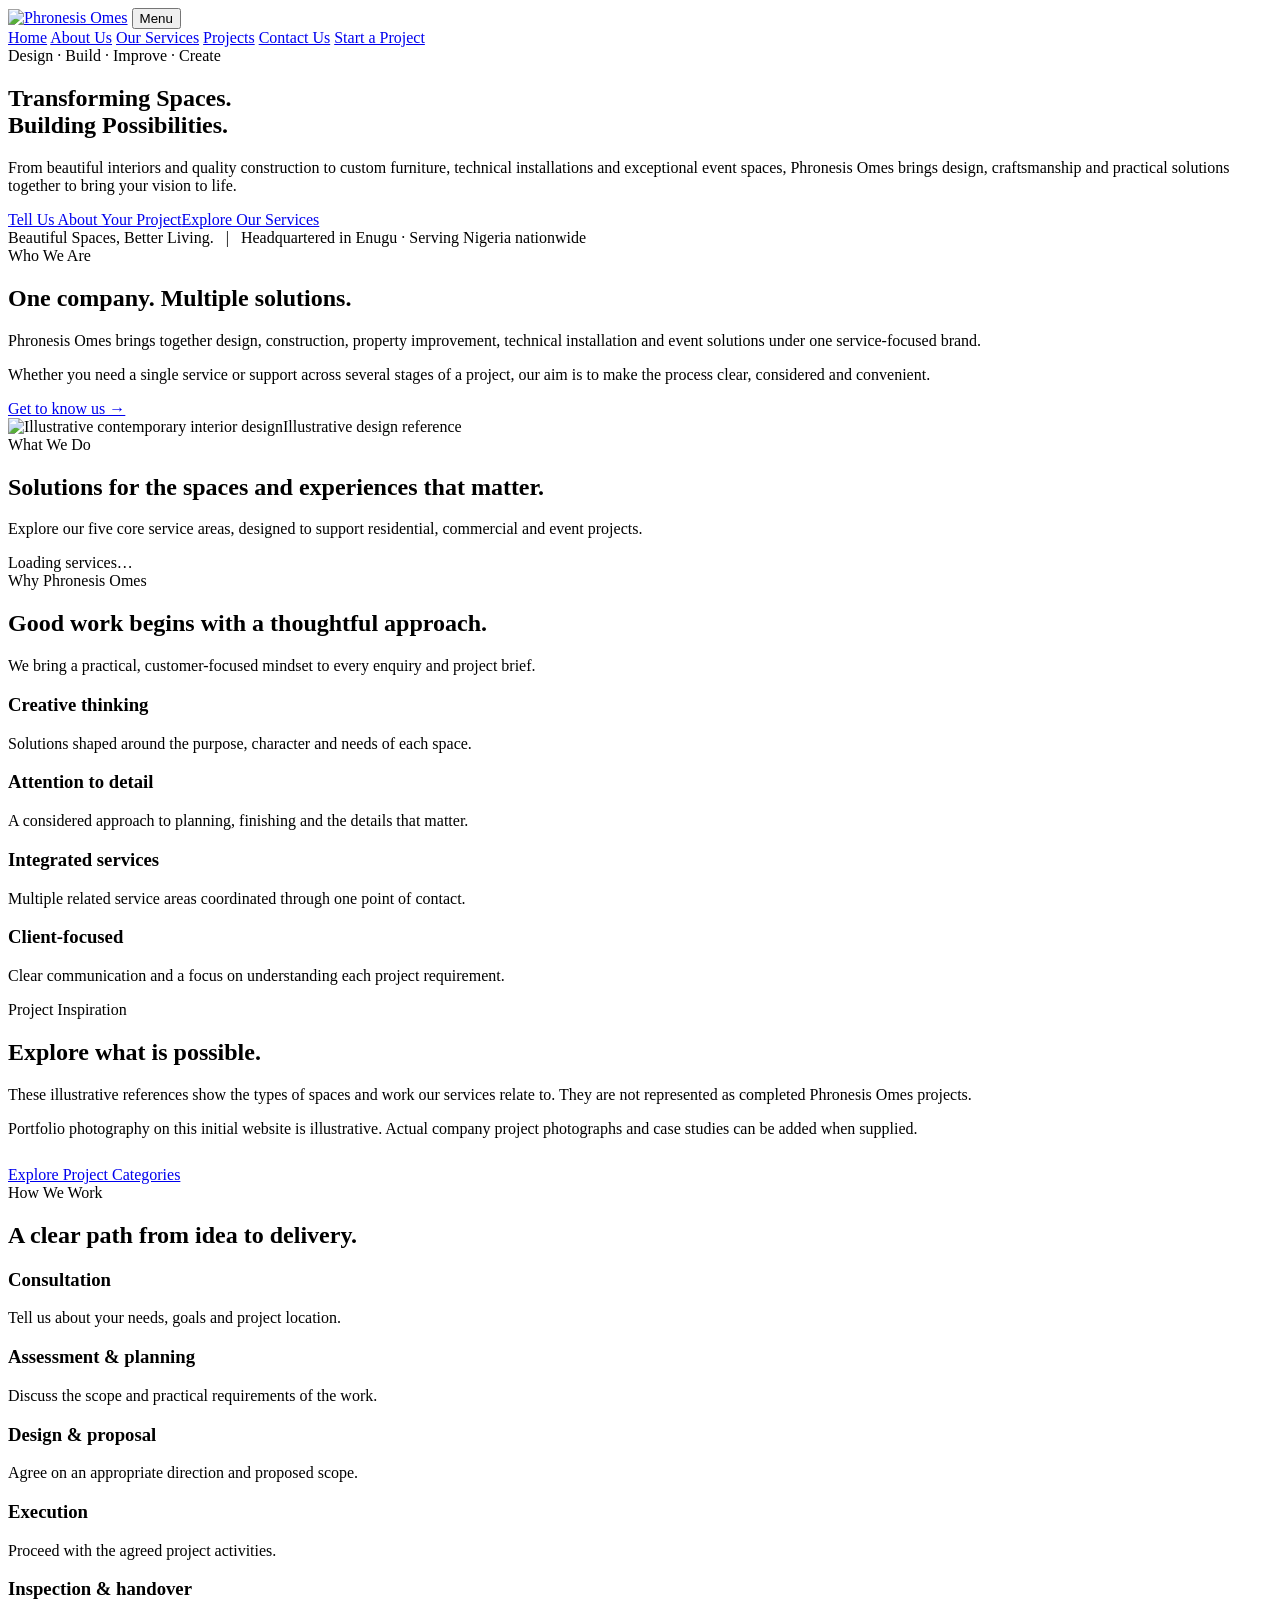
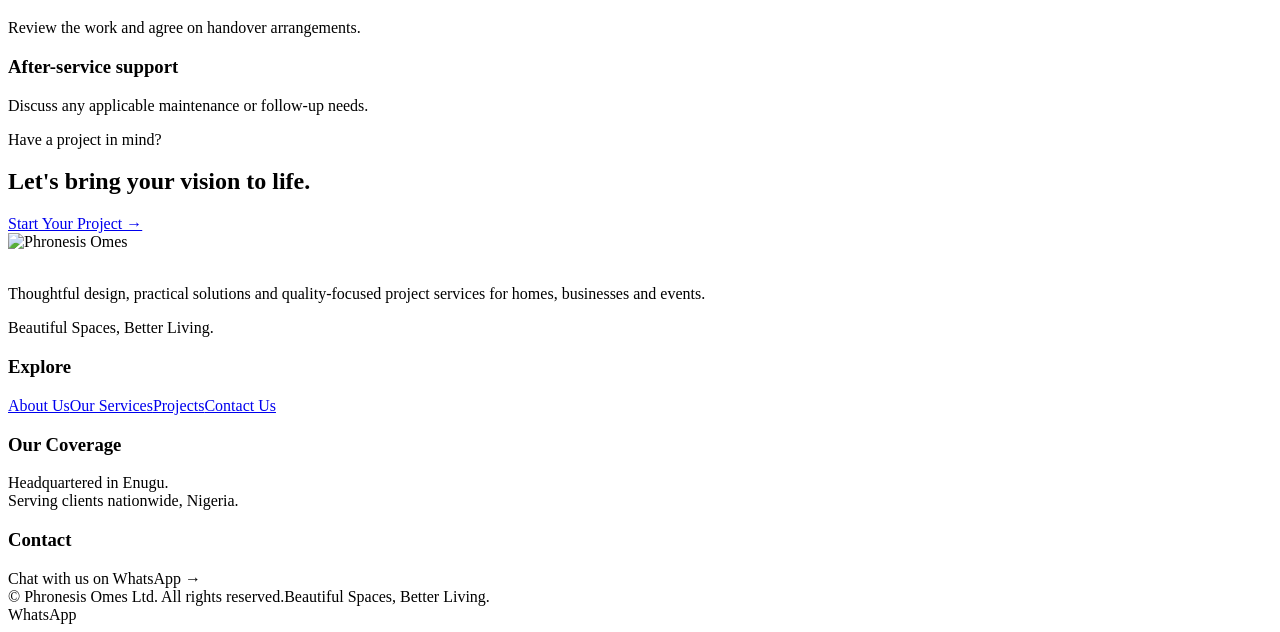
==== index.html @ 3002d4a6 "Publish Phronesis Omes website Upload the completed static HTML, CSS, JavaScript, JSON and SVG websi" ====
<!doctype html>
<html lang="en">
<head>
  <meta charset="utf-8">
  <meta name="viewport" content="width=device-width, initial-scale=1">
  <title>Home | Phronesis Omes</title>
  <meta name="description" content="Phronesis Omes provides design, construction, renovation, furniture, technical installation and event stage solutions across Nigeria. Headquartered in Enugu.">
  <meta name="theme-color" content="#151515">
  <link rel="canonical" href="https://samuel-omeje.github.io/phronesis-omes-website/">
  <link rel="icon" href="assets/icons/logo.svg" type="image/svg+xml">
  <link rel="stylesheet" href="css/style.css">
</head>
<body>

<header class="site-header">
  <div class="container nav-wrap">
    <a class="brand" href="index.html" aria-label="Phronesis Omes home"><img src="assets/icons/logo.svg" alt="Phronesis Omes"></a>
    <button class="menu-toggle" aria-expanded="false" aria-label="Toggle navigation">Menu</button>
    <nav class="nav-links" aria-label="Main navigation">
      <a href="index.html" data-nav="home">Home</a>
      <a href="about.html" data-nav="about">About Us</a>
      <a href="services.html" data-nav="services">Our Services</a>
      <a href="projects.html" data-nav="projects">Projects</a>
      <a href="contact.html" data-nav="contact">Contact Us</a>
      <a class="nav-cta" href="contact.html">Start a Project</a>
    </nav>
  </div>
</header>


<main>
<section class="hero"><div class="container hero-content">
  <span class="eyebrow">Design · Build · Improve · Create</span>
  <h1>Transforming Spaces.<br><span>Building Possibilities.</span></h1>
  <p>From beautiful interiors and quality construction to custom furniture, technical installations and exceptional event spaces, Phronesis Omes brings design, craftsmanship and practical solutions together to bring your vision to life.</p>
  <div class="hero-actions"><a class="btn" href="contact.html">Tell Us About Your Project</a><a class="btn btn--outline" href="services.html">Explore Our Services</a></div>
  <div class="hero-note">Beautiful Spaces, Better Living. &nbsp; | &nbsp; Headquartered in Enugu · Serving Nigeria nationwide</div>
</div></section>
<section class="section"><div class="container split">
  <div><span class="eyebrow">Who We Are</span><h2>One company. Multiple solutions.</h2>
    <p>Phronesis Omes brings together design, construction, property improvement, technical installation and event solutions under one service-focused brand.</p>
    <p>Whether you need a single service or support across several stages of a project, our aim is to make the process clear, considered and convenient.</p>
    <a class="text-link" href="about.html">Get to know us →</a>
  </div>
  <div class="image-frame"><img src="assets/images/interior-concept.svg" alt="Illustrative contemporary interior design"><span class="image-caption">Illustrative design reference</span></div>
</div></section>
<section class="section section--ivory"><div class="container">
  <div class="section-heading"><span class="eyebrow">What We Do</span><h2>Solutions for the spaces and experiences that matter.</h2><p>Explore our five core service areas, designed to support residential, commercial and event projects.</p></div>
  <div class="cards" data-services-grid><div class="empty-state">Loading services…</div></div>
</div></section>
<section class="section section--dark"><div class="container">
  <div class="section-heading"><span class="eyebrow">Why Phronesis Omes</span><h2>Good work begins with a thoughtful approach.</h2><p>We bring a practical, customer-focused mindset to every enquiry and project brief.</p></div>
  <div class="feature-grid">
    <div class="feature"><h3>Creative thinking</h3><p>Solutions shaped around the purpose, character and needs of each space.</p></div>
    <div class="feature"><h3>Attention to detail</h3><p>A considered approach to planning, finishing and the details that matter.</p></div>
    <div class="feature"><h3>Integrated services</h3><p>Multiple related service areas coordinated through one point of contact.</p></div>
    <div class="feature"><h3>Client-focused</h3><p>Clear communication and a focus on understanding each project requirement.</p></div>
  </div>
</div></section>
<section class="section"><div class="container">
  <div class="section-heading"><span class="eyebrow">Project Inspiration</span><h2>Explore what is possible.</h2><p>These illustrative references show the types of spaces and work our services relate to. They are not represented as completed Phronesis Omes projects.</p></div>
  <div class="notice">Portfolio photography on this initial website is illustrative. Actual company project photographs and case studies can be added when supplied.</div>
  <div style="margin-top:28px"><a class="btn btn--dark" href="projects.html">Explore Project Categories</a></div>
</div></section>
<section class="section section--dark"><div class="container">
  <div class="section-heading"><span class="eyebrow">How We Work</span><h2>A clear path from idea to delivery.</h2></div>
  <div class="steps">
    <div class="step"><h3>Consultation</h3><p>Tell us about your needs, goals and project location.</p></div>
    <div class="step"><h3>Assessment & planning</h3><p>Discuss the scope and practical requirements of the work.</p></div>
    <div class="step"><h3>Design & proposal</h3><p>Agree on an appropriate direction and proposed scope.</p></div>
    <div class="step"><h3>Execution</h3><p>Proceed with the agreed project activities.</p></div>
    <div class="step"><h3>Inspection & handover</h3><p>Review the work and agree on handover arrangements.</p></div>
    <div class="step"><h3>After-service support</h3><p>Discuss any applicable maintenance or follow-up needs.</p></div>
  </div>
</div></section>
<section class="cta-band"><div class="container inner"><div><span class="eyebrow">Have a project in mind?</span><h2>Let's bring your vision to life.</h2></div><a class="btn btn--dark" href="contact.html">Start Your Project →</a></div></section>
</main>

<footer class="site-footer">
  <div class="container">
    <div class="footer-grid">
      <div><img src="assets/icons/logo.svg" alt="Phronesis Omes" style="width:220px;margin-bottom:18px">
        <p>Thoughtful design, practical solutions and quality-focused project services for homes, businesses and events.</p>
        <p data-tagline>Beautiful Spaces, Better Living.</p>
      </div>
      <div><h3>Explore</h3><div class="footer-links">
        <a href="about.html">About Us</a><a href="services.html">Our Services</a><a href="projects.html">Projects</a><a href="contact.html">Contact Us</a>
      </div></div>
      <div><h3>Our Coverage</h3><p>Headquartered in Enugu.<br><span data-coverage>Serving clients nationwide, Nigeria.</span></p><p data-head-office></p></div>
      <div><h3>Contact</h3><p data-phone-list></p><p><a data-email></a></p><a data-whatsapp target="_blank" rel="noopener">Chat with us on WhatsApp →</a></div>
    </div>
    <div class="footer-bottom"><span>© <span data-year></span> Phronesis Omes Ltd. All rights reserved.</span><span>Beautiful Spaces, Better Living.</span></div>
  </div>
</footer>
<a class="floating-whatsapp" data-whatsapp target="_blank" rel="noopener" aria-label="Chat with Phronesis Omes on WhatsApp">WhatsApp</a>

<script src="js/main.js"></script>
<script src="js/services.js"></script>
</body>
</html>
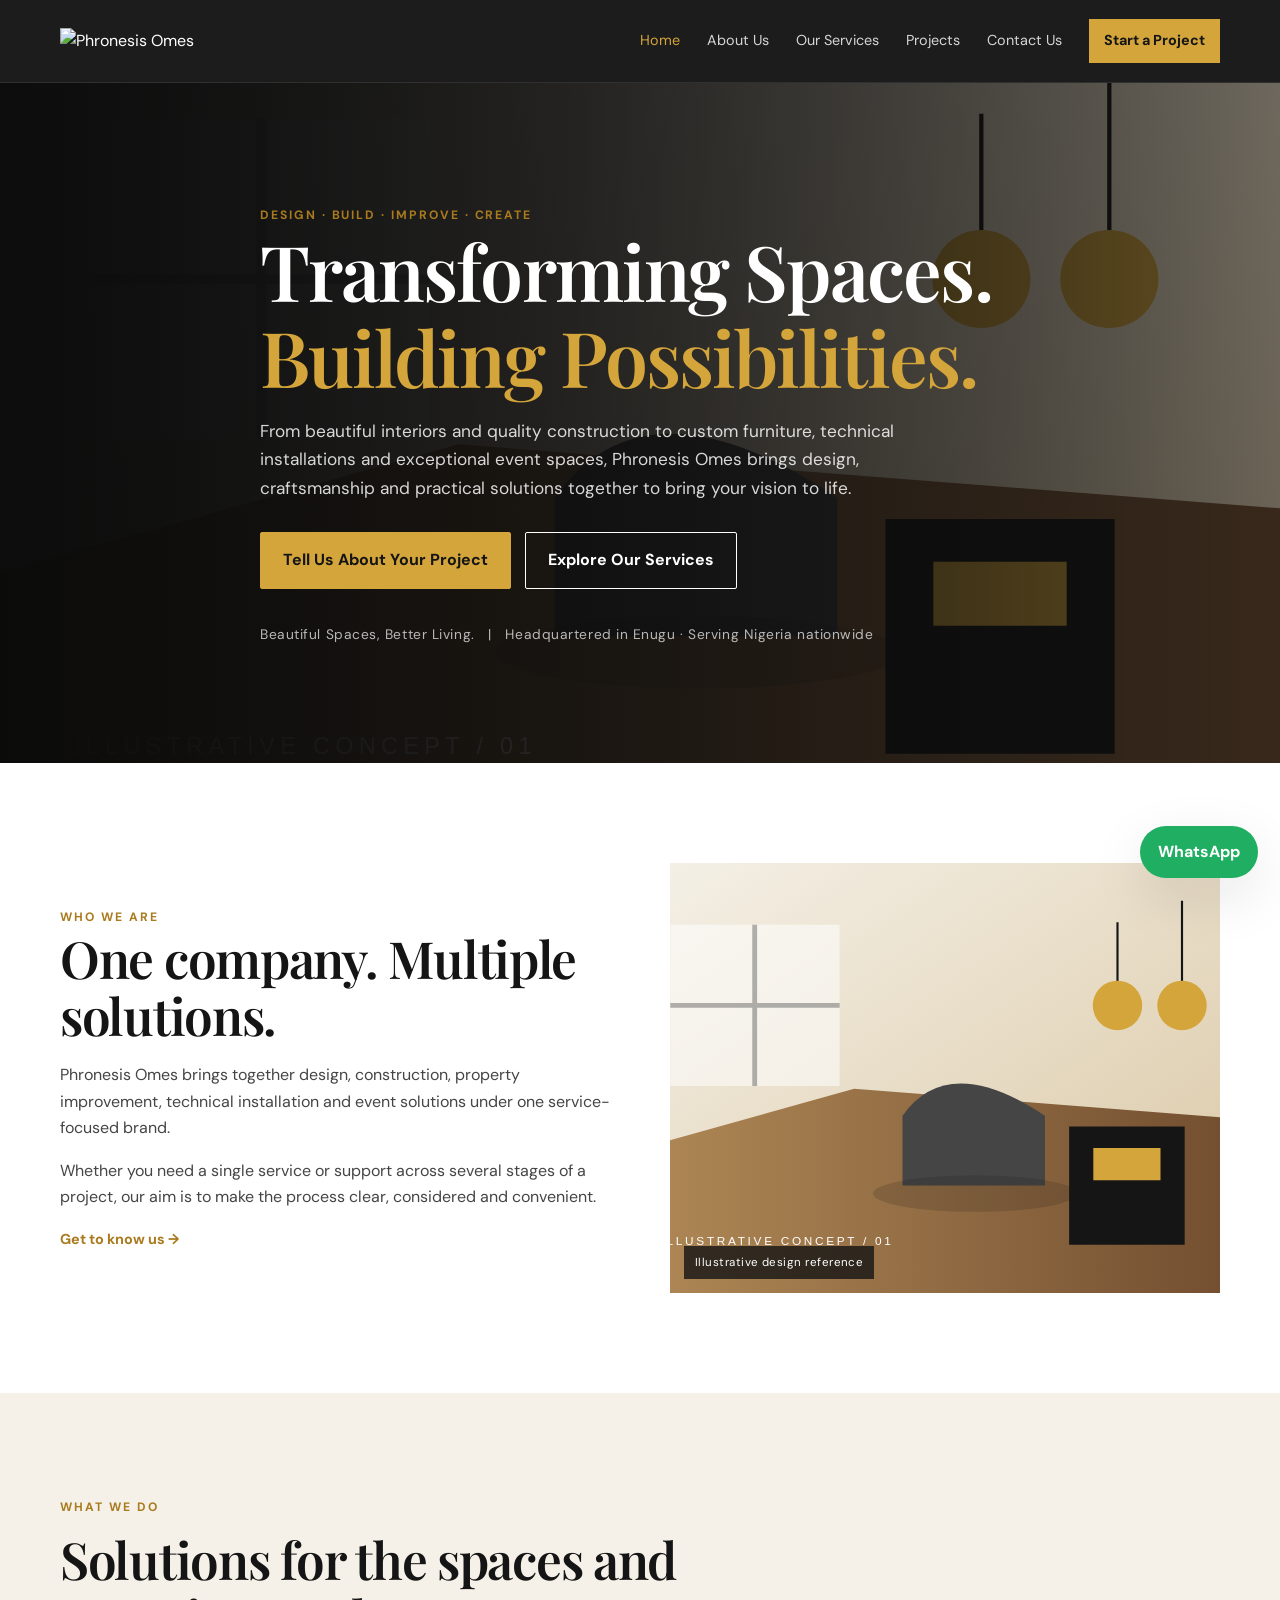
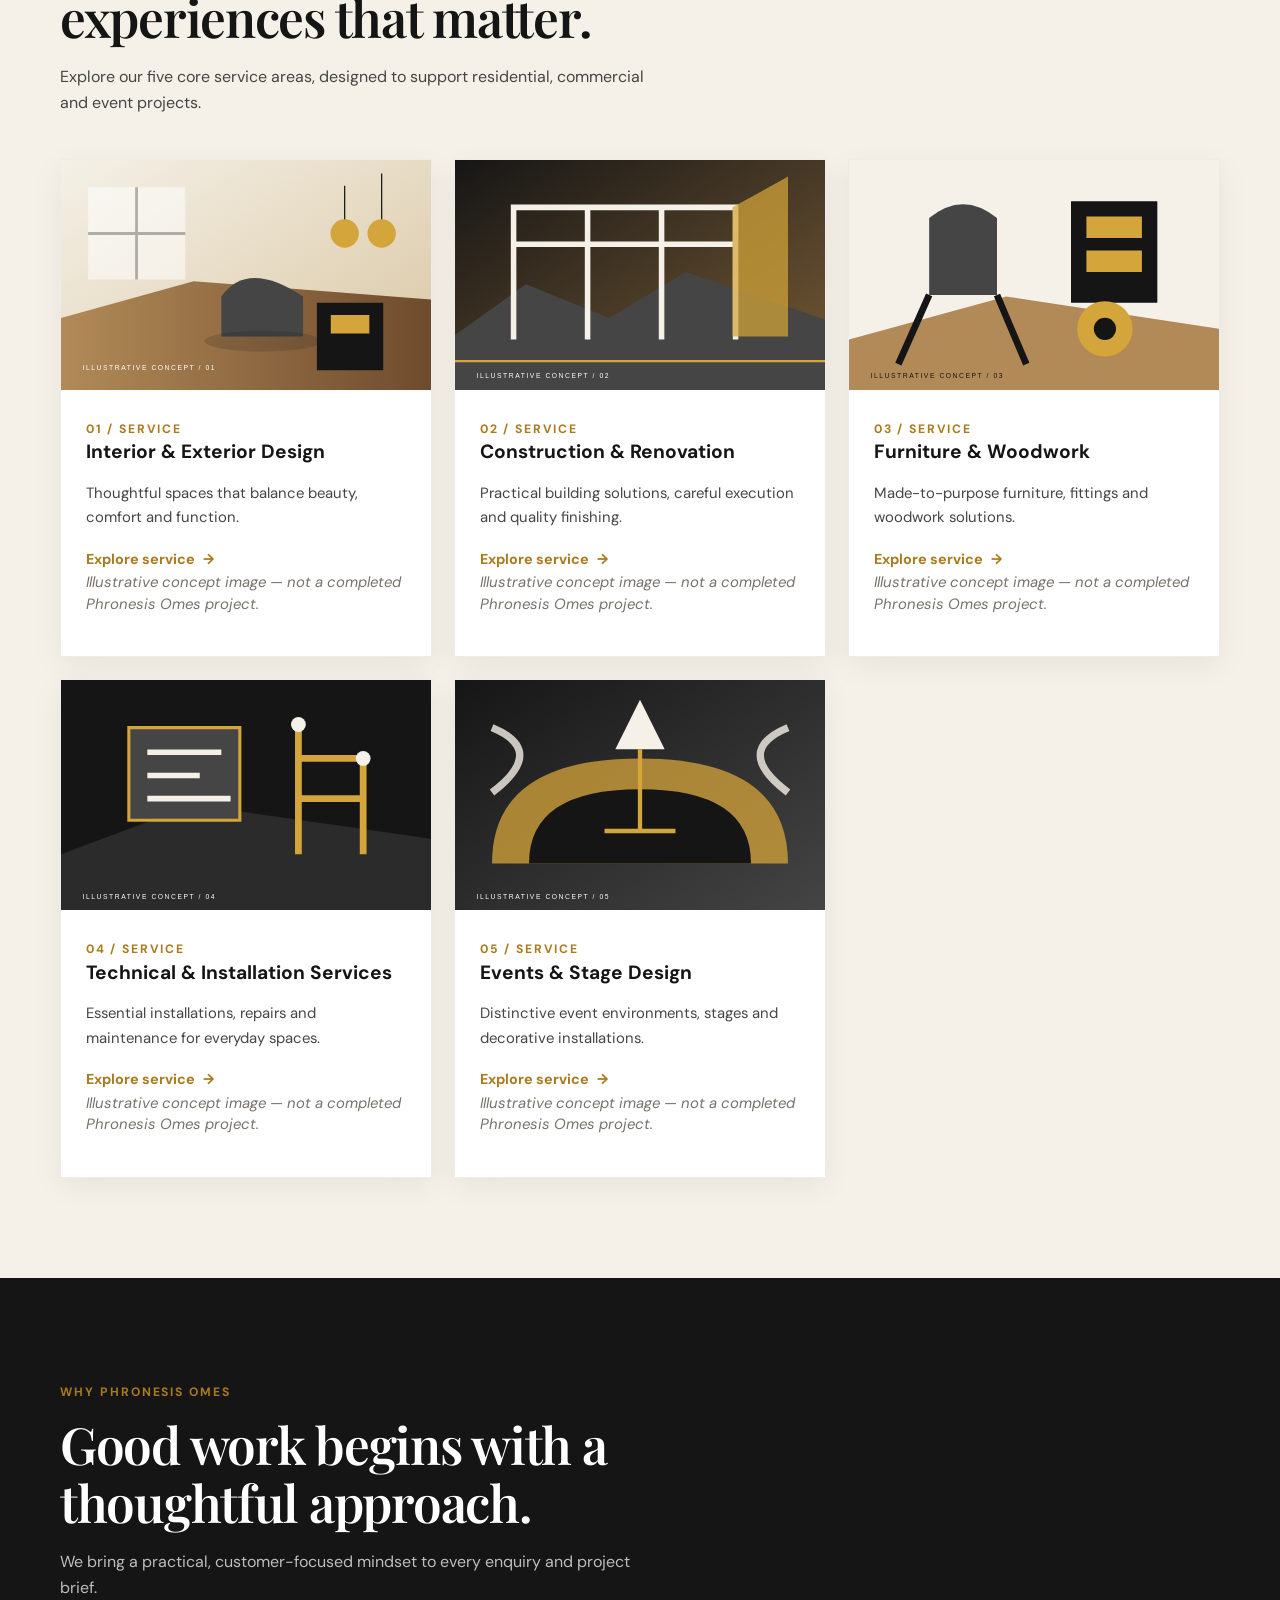
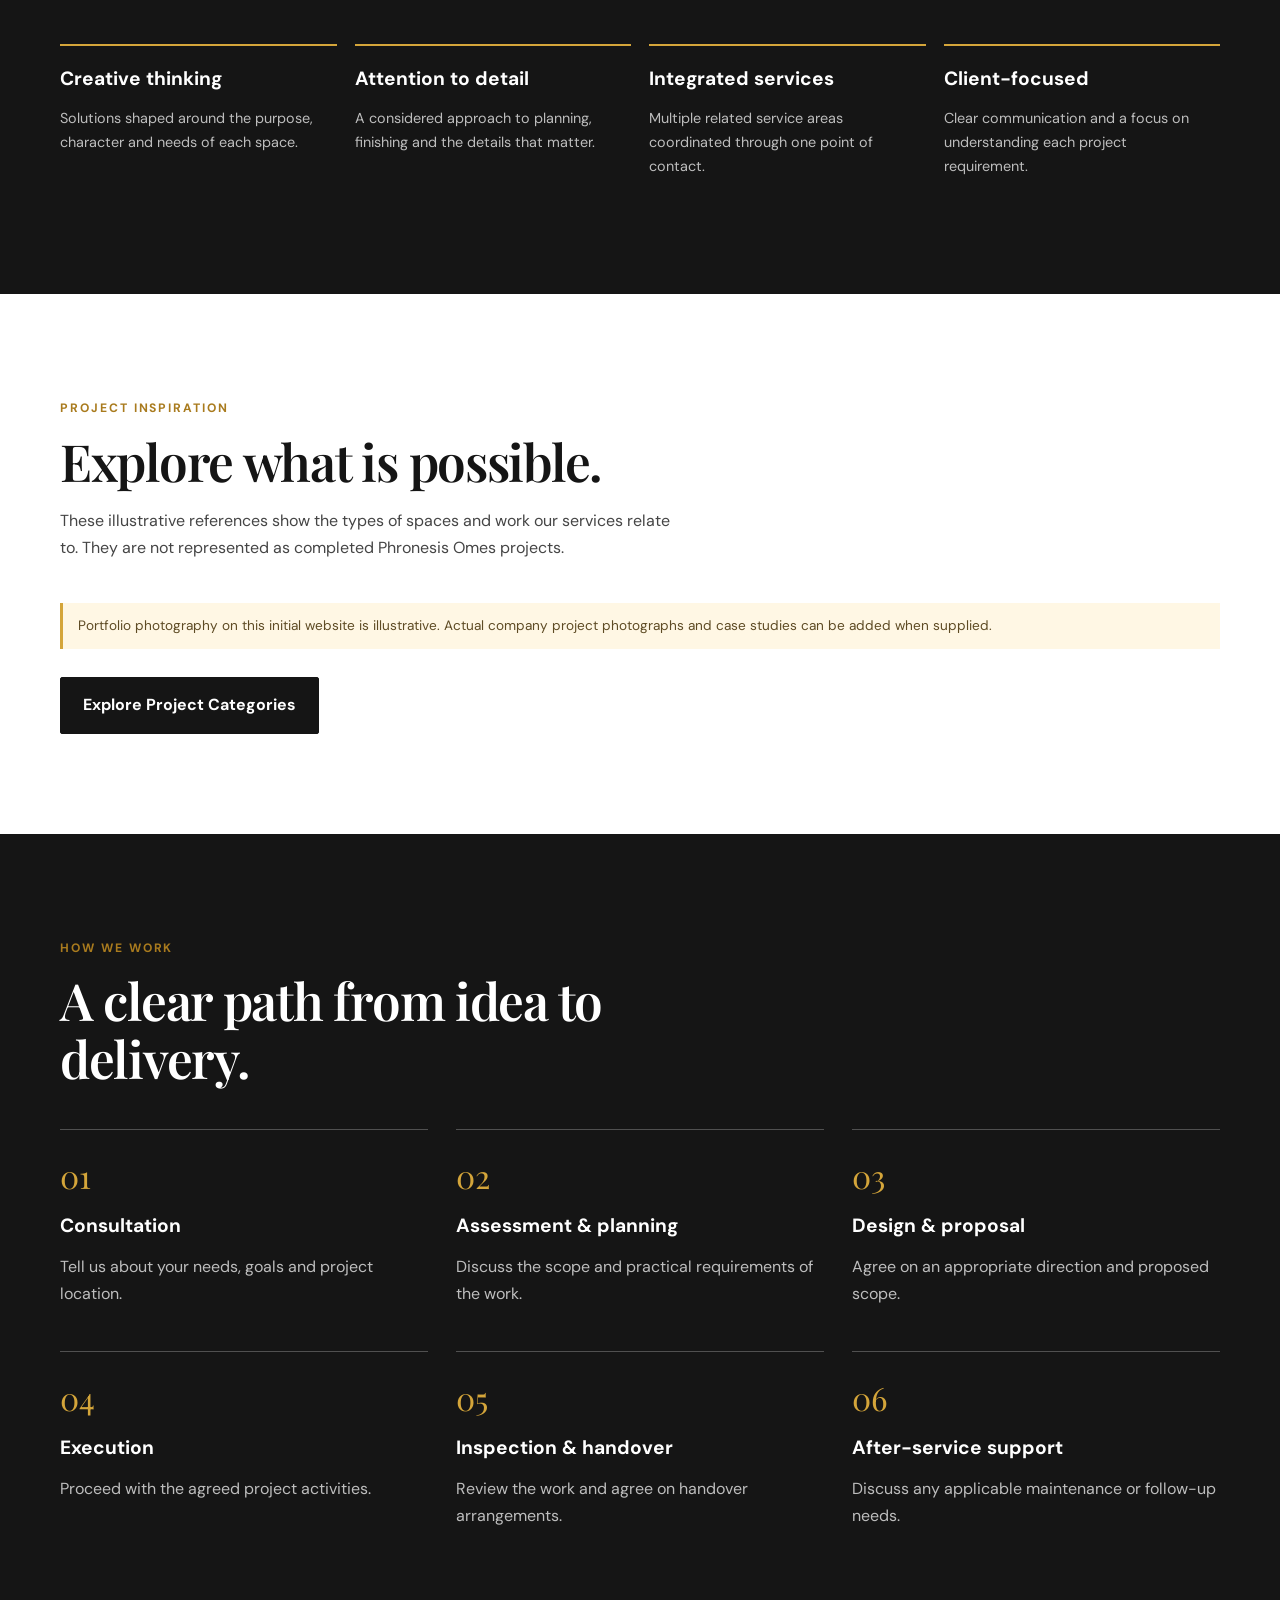
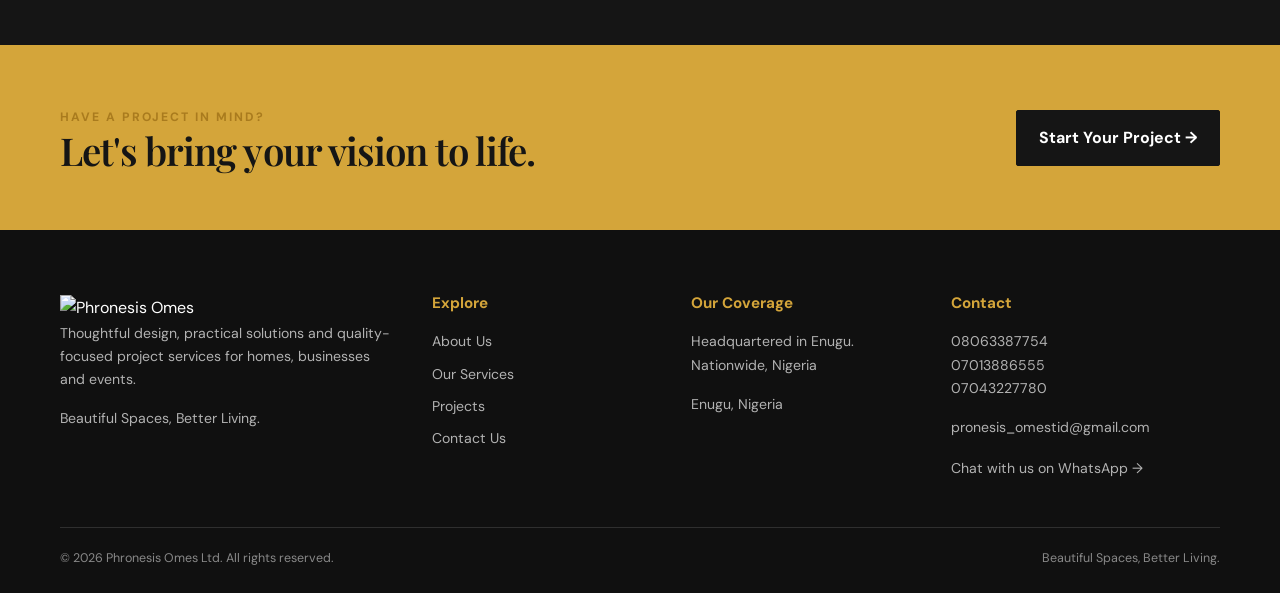
==== commit 9dfafdc2: "Apply supplied company logo to website pages Replace the placeholder logo references with the suppli" ====
--- a/index.html
+++ b/index.html
@@ -7,14 +7,14 @@
   <meta name="description" content="Phronesis Omes provides design, construction, renovation, furniture, technical installation and event stage solutions across Nigeria. Headquartered in Enugu.">
   <meta name="theme-color" content="#151515">
   <link rel="canonical" href="https://samuel-omeje.github.io/phronesis-omes-website/">
-  <link rel="icon" href="assets/icons/logo.svg" type="image/svg+xml">
+  <link rel="icon" href="assets/icons/phronesis-omes-logo.png" type="image/png">
   <link rel="stylesheet" href="css/style.css">
 </head>
 <body>
 
 <header class="site-header">
   <div class="container nav-wrap">
-    <a class="brand" href="index.html" aria-label="Phronesis Omes home"><img src="assets/icons/logo.svg" alt="Phronesis Omes"></a>
+    <a class="brand" href="index.html" aria-label="Phronesis Omes home"><img src="assets/icons/phronesis-omes-logo.png" alt="Phronesis Omes"></a>
     <button class="menu-toggle" aria-expanded="false" aria-label="Toggle navigation">Menu</button>
     <nav class="nav-links" aria-label="Main navigation">
       <a href="index.html" data-nav="home">Home</a>
@@ -79,7 +79,7 @@
 <footer class="site-footer">
   <div class="container">
     <div class="footer-grid">
-      <div><img src="assets/icons/logo.svg" alt="Phronesis Omes" style="width:220px;margin-bottom:18px">
+      <div><img src="assets/icons/phronesis-omes-logo.png" alt="Phronesis Omes" class="footer-logo">
         <p>Thoughtful design, practical solutions and quality-focused project services for homes, businesses and events.</p>
         <p data-tagline>Beautiful Spaces, Better Living.</p>
       </div>
--- a/css/style.css
+++ b/css/style.css
@@ -0,0 +1,165 @@
+@import url('https://fonts.googleapis.com/css2?family=DM+Sans:wght@400;500;600;700&family=Playfair+Display:wght@500;600;700&display=swap');
+
+:root {
+  --ink: #151515;
+  --graphite: #454545;
+  --gold: #D4A53A;
+  --gold-dark: #a97b1e;
+  --ivory: #F5F1E8;
+  --white: #fff;
+  --muted: #77736b;
+  --line: rgba(21,21,21,.12);
+  --serif: "Playfair Display", Georgia, serif;
+  --sans: "DM Sans", Arial, sans-serif;
+  --container: 1160px;
+  --shadow: 0 18px 55px rgba(21,21,21,.10);
+}
+* { box-sizing: border-box; }
+html { scroll-behavior: smooth; }
+body { margin:0; color:var(--ink); background:var(--white); font-family:var(--sans); line-height:1.65; }
+img { max-width:100%; display:block; }
+a { color:inherit; text-decoration:none; }
+button, input, select, textarea { font:inherit; }
+.container { width:min(var(--container), calc(100% - 40px)); margin-inline:auto; }
+.eyebrow { color:var(--gold-dark); font-size:.76rem; font-weight:700; letter-spacing:.16em; text-transform:uppercase; }
+h1,h2,h3 { line-height:1.12; margin:0 0 18px; }
+h1,h2 { font-family:var(--serif); font-weight:600; letter-spacing:-.025em; }
+h1 { font-size:clamp(2.7rem,6vw,5.6rem); }
+h2 { font-size:clamp(2rem,4vw,3.5rem); }
+h3 { font-size:1.2rem; }
+p { margin:0 0 16px; color:var(--graphite); }
+.section { padding:100px 0; }
+.section--ivory { background:var(--ivory); }
+.section--dark { background:var(--ink); color:var(--white); }
+.section--dark p { color:rgba(255,255,255,.72); }
+.section-heading { max-width:700px; margin-bottom:42px; }
+.section-heading.center { text-align:center; margin-inline:auto; }
+.section-heading h2 { margin-top:12px; }
+.btn { display:inline-flex; align-items:center; justify-content:center; gap:10px; padding:14px 22px; border:1px solid var(--gold); background:var(--gold); color:var(--ink); font-weight:700; border-radius:2px; transition:.2s ease; cursor:pointer; }
+.btn:hover { background:#e4bb62; transform:translateY(-2px); }
+.btn--outline { background:transparent; color:inherit; border-color:currentColor; }
+.btn--outline:hover { background:var(--white); color:var(--ink); }
+.btn--dark { background:var(--ink); color:var(--white); border-color:var(--ink); }
+.site-header { position:sticky; top:0; z-index:50; background:rgba(21,21,21,.97); color:var(--white); border-bottom:1px solid rgba(255,255,255,.09); }
+.nav-wrap { min-height:82px; display:flex; align-items:center; justify-content:space-between; gap:24px; }
+.brand img { width:230px; height:auto; }
+.nav-links { display:flex; align-items:center; gap:27px; font-size:.9rem; }
+.nav-links a { color:rgba(255,255,255,.82); }
+.nav-links a:hover,.nav-links a[aria-current="page"] { color:var(--gold); }
+.nav-cta { padding:10px 15px; background:var(--gold); color:var(--ink)!important; font-weight:700; }
+.menu-toggle { display:none; border:1px solid rgba(255,255,255,.35); background:transparent; color:white; padding:8px 12px; }
+.hero { min-height:680px; display:flex; align-items:center; color:white; background:linear-gradient(90deg,rgba(12,12,12,.88),rgba(12,12,12,.45)),url("../assets/images/interior-concept.svg") center/cover; }
+.hero-content { max-width:760px; padding:110px 0; }
+.hero h1 span { color:var(--gold); }
+.hero p { color:rgba(255,255,255,.83); max-width:650px; font-size:1.08rem; }
+.hero-actions { display:flex; flex-wrap:wrap; gap:14px; margin-top:30px; }
+.hero-note { margin-top:34px; color:rgba(255,255,255,.7); font-size:.86rem; letter-spacing:.04em; }
+.split { display:grid; grid-template-columns:1fr 1fr; gap:60px; align-items:center; }
+.image-frame { position:relative; min-height:430px; background:#ddd; overflow:hidden; }
+.image-frame img { width:100%; height:100%; min-height:430px; object-fit:cover; }
+.image-caption { position:absolute; bottom:14px; left:14px; background:rgba(21,21,21,.8); color:white; padding:7px 11px; font-size:.72rem; letter-spacing:.04em; }
+.cards { display:grid; grid-template-columns:repeat(3,1fr); gap:22px; }
+.service-card,.project-card { background:white; box-shadow:0 8px 30px rgba(21,21,21,.06); }
+.service-card img,.project-card img { width:100%; height:230px; object-fit:cover; }
+.card-body { padding:25px; }
+.card-body p { font-size:.93rem; }
+.text-link { display:inline-flex; gap:8px; align-items:center; color:var(--gold-dark); font-weight:700; font-size:.9rem; }
+.service-number { color:var(--gold-dark); font-size:.76rem; font-weight:700; letter-spacing:.15em; }
+.feature-grid { display:grid; grid-template-columns:repeat(4,1fr); gap:18px; }
+.feature { border-top:2px solid var(--gold); padding:22px 8px 0 0; }
+.feature p { font-size:.9rem; }
+.steps { display:grid; grid-template-columns:repeat(3,1fr); gap:28px; counter-reset:step; }
+.step { border-top:1px solid rgba(255,255,255,.25); padding-top:20px; }
+.step::before { counter-increment:step; content:"0" counter(step); display:block; color:var(--gold); font-family:var(--serif); font-size:2rem; margin-bottom:12px; }
+.project-filters { display:flex; flex-wrap:wrap; gap:10px; margin-bottom:28px; }
+.filter-btn { padding:9px 15px; background:transparent; border:1px solid var(--line); cursor:pointer; }
+.filter-btn.active,.filter-btn:hover { background:var(--ink); color:white; border-color:var(--ink); }
+.project-card { position:relative; overflow:hidden; }
+.project-card .card-body { padding:18px 20px 22px; }
+.project-tag { display:inline-block; margin-bottom:9px; color:var(--gold-dark); font-size:.7rem; font-weight:700; text-transform:uppercase; letter-spacing:.1em; }
+.illustrative-note { font-size:.75rem; color:var(--muted); font-style:italic; }
+.quote-placeholder { padding:30px; border:1px dashed rgba(255,255,255,.4); color:rgba(255,255,255,.68); }
+.cta-band { background:var(--gold); padding:58px 0; }
+.cta-band .inner { display:flex; align-items:center; justify-content:space-between; gap:30px; }
+.cta-band h2 { margin:0; font-size:clamp(1.8rem,3vw,2.8rem); }
+.page-hero { background:var(--ink); color:white; padding:90px 0; }
+.page-hero p { color:rgba(255,255,255,.72); max-width:680px; }
+.breadcrumb { color:var(--gold); font-size:.8rem; margin-bottom:18px; }
+.service-detail { display:grid; grid-template-columns:1fr 1fr; gap:45px; align-items:center; padding:42px 0; border-bottom:1px solid var(--line); }
+.service-detail:nth-child(even) .service-detail-image { order:2; }
+.service-detail-image img { width:100%; height:360px; object-fit:cover; }
+.check-list { padding-left:20px; color:var(--graphite); }
+.check-list li { margin:7px 0; }
+.contact-grid { display:grid; grid-template-columns:.8fr 1.2fr; gap:50px; }
+.contact-item { padding:18px 0; border-bottom:1px solid var(--line); }
+.contact-item strong { display:block; margin-bottom:5px; }
+.contact-form { display:grid; grid-template-columns:1fr 1fr; gap:17px; }
+.form-field { display:flex; flex-direction:column; gap:7px; }
+.form-field.full { grid-column:1/-1; }
+.form-field label { font-size:.84rem; font-weight:700; }
+.form-field input,.form-field select,.form-field textarea { width:100%; padding:13px 14px; border:1px solid #d8d4ca; background:#fff; border-radius:0; }
+.form-field textarea { min-height:135px; resize:vertical; }
+.form-note { font-size:.8rem; color:var(--muted); }
+.site-footer { background:#101010; color:white; padding:65px 0 25px; }
+.footer-grid { display:grid; grid-template-columns:1.5fr 1fr 1fr 1.2fr; gap:35px; }
+.site-footer p,.site-footer a { color:rgba(255,255,255,.68); font-size:.88rem; }
+.site-footer h3 { color:var(--gold); font-size:.95rem; }
+.footer-links { display:grid; gap:9px; }
+.footer-bottom { margin-top:45px; padding-top:20px; border-top:1px solid rgba(255,255,255,.13); display:flex; justify-content:space-between; gap:20px; color:rgba(255,255,255,.5); font-size:.78rem; }
+.floating-whatsapp { position:fixed; right:22px; bottom:22px; z-index:40; background:#1fae62; color:white; padding:13px 18px; border-radius:40px; box-shadow:var(--shadow); font-weight:700; }
+.notice { padding:12px 15px; background:#fff7e4; border-left:3px solid var(--gold); font-size:.85rem; color:#5e4b24; }
+.empty-state { padding:30px; border:1px dashed var(--line); text-align:center; }
+@media (max-width:900px) {
+  .nav-links { gap:15px; font-size:.82rem; }
+  .brand img { width:190px; }
+  .cards { grid-template-columns:repeat(2,1fr); }
+  .feature-grid { grid-template-columns:repeat(2,1fr); }
+  .footer-grid { grid-template-columns:repeat(2,1fr); }
+}
+@media (max-width:700px) {
+  .container { width:min(100% - 32px,var(--container)); }
+  .section { padding:72px 0; }
+  .nav-wrap { min-height:70px; }
+  .menu-toggle { display:block; }
+  .nav-links { display:none; position:absolute; top:70px; left:0; right:0; background:var(--ink); padding:20px 24px 26px; flex-direction:column; align-items:stretch; gap:17px; border-top:1px solid rgba(255,255,255,.12); }
+  .nav-links.open { display:flex; }
+  .nav-cta { text-align:center; }
+  .hero { min-height:620px; }
+  .hero-content { padding:85px 0; }
+  .split,.contact-grid,.service-detail { grid-template-columns:1fr; gap:28px; }
+  .service-detail:nth-child(even) .service-detail-image { order:0; }
+  .cards { grid-template-columns:1fr; }
+  .steps { grid-template-columns:1fr 1fr; }
+  .cta-band .inner { align-items:flex-start; flex-direction:column; }
+  .contact-form { grid-template-columns:1fr; }
+  .form-field.full { grid-column:auto; }
+  .footer-grid { grid-template-columns:1fr 1fr; }
+  .footer-bottom { flex-direction:column; }
+  .image-frame,.image-frame img { min-height:300px; }
+}
+@media (max-width:430px) {
+  .feature-grid,.steps,.footer-grid { grid-template-columns:1fr; }
+  .hero-actions .btn { width:100%; }
+  .floating-whatsapp { right:12px; bottom:12px; }
+}
+
+/* Refinement layer: editorial spacing, local imagery, and keyboard-first interaction. */
+:focus-visible { outline:3px solid var(--gold); outline-offset:4px; }
+body { background:var(--ivory); }
+main { background:var(--white); }
+.hero { position:relative; isolation:isolate; background-position:center; }
+.hero::after { content:""; position:absolute; inset:0; background:linear-gradient(90deg, rgba(10,10,10,.92) 0%, rgba(10,10,10,.64) 45%, rgba(10,10,10,.18) 100%); z-index:-1; }
+.hero-content { position:relative; z-index:1; }
+.hero h1 { max-width:850px; }
+.eyebrow { display:inline-block; }
+.section-heading p { max-width:610px; }
+.service-card,.project-card { border:1px solid rgba(21,21,21,.08); transition:transform .2s ease, box-shadow .2s ease; }
+.service-card:hover,.project-card:hover { transform:translateY(-5px); box-shadow:0 18px 40px rgba(21,21,21,.12); }
+.service-card img,.project-card img { background:#ddd; }
+.project-card .card-body { min-height:190px; }
+.illustrative-note { line-height:1.45; }
+.form-status { padding:12px 14px; border-left:3px solid var(--gold); background:#fff7e4; color:#5e4b24; font-size:.84rem; }
+.form-status.success { border-left-color:#218c55; background:#eef9f2; color:#175c38; }
+.form-status.error { border-left-color:#a52a2a; background:#fff0f0; color:#7b1c1c; }
+.site-footer { background:#101010; }
+@media (max-width:700px) { .hero { background-position:62% center; } .page-hero { padding:70px 0; } .page-hero h1 { font-size:clamp(2.5rem,12vw,4rem); } .nav-links { box-shadow:0 18px 30px rgba(0,0,0,.2); } }
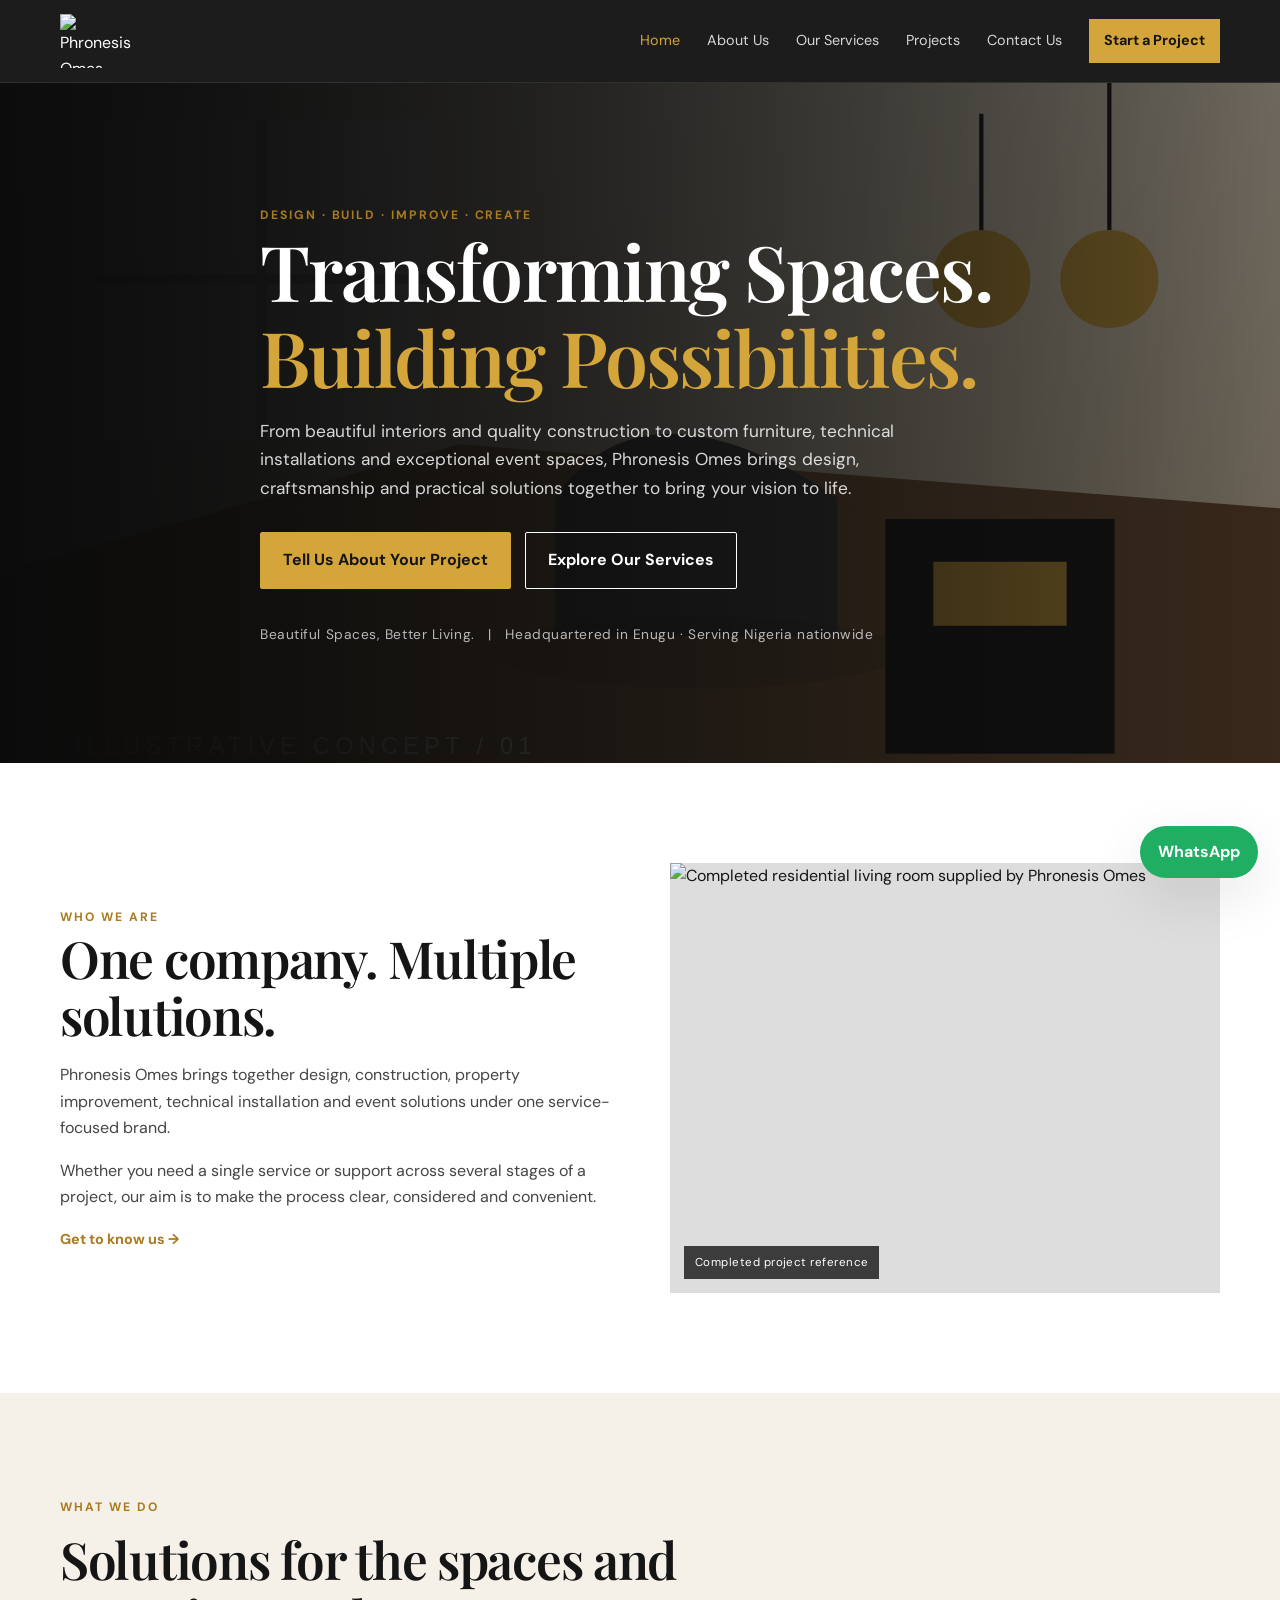
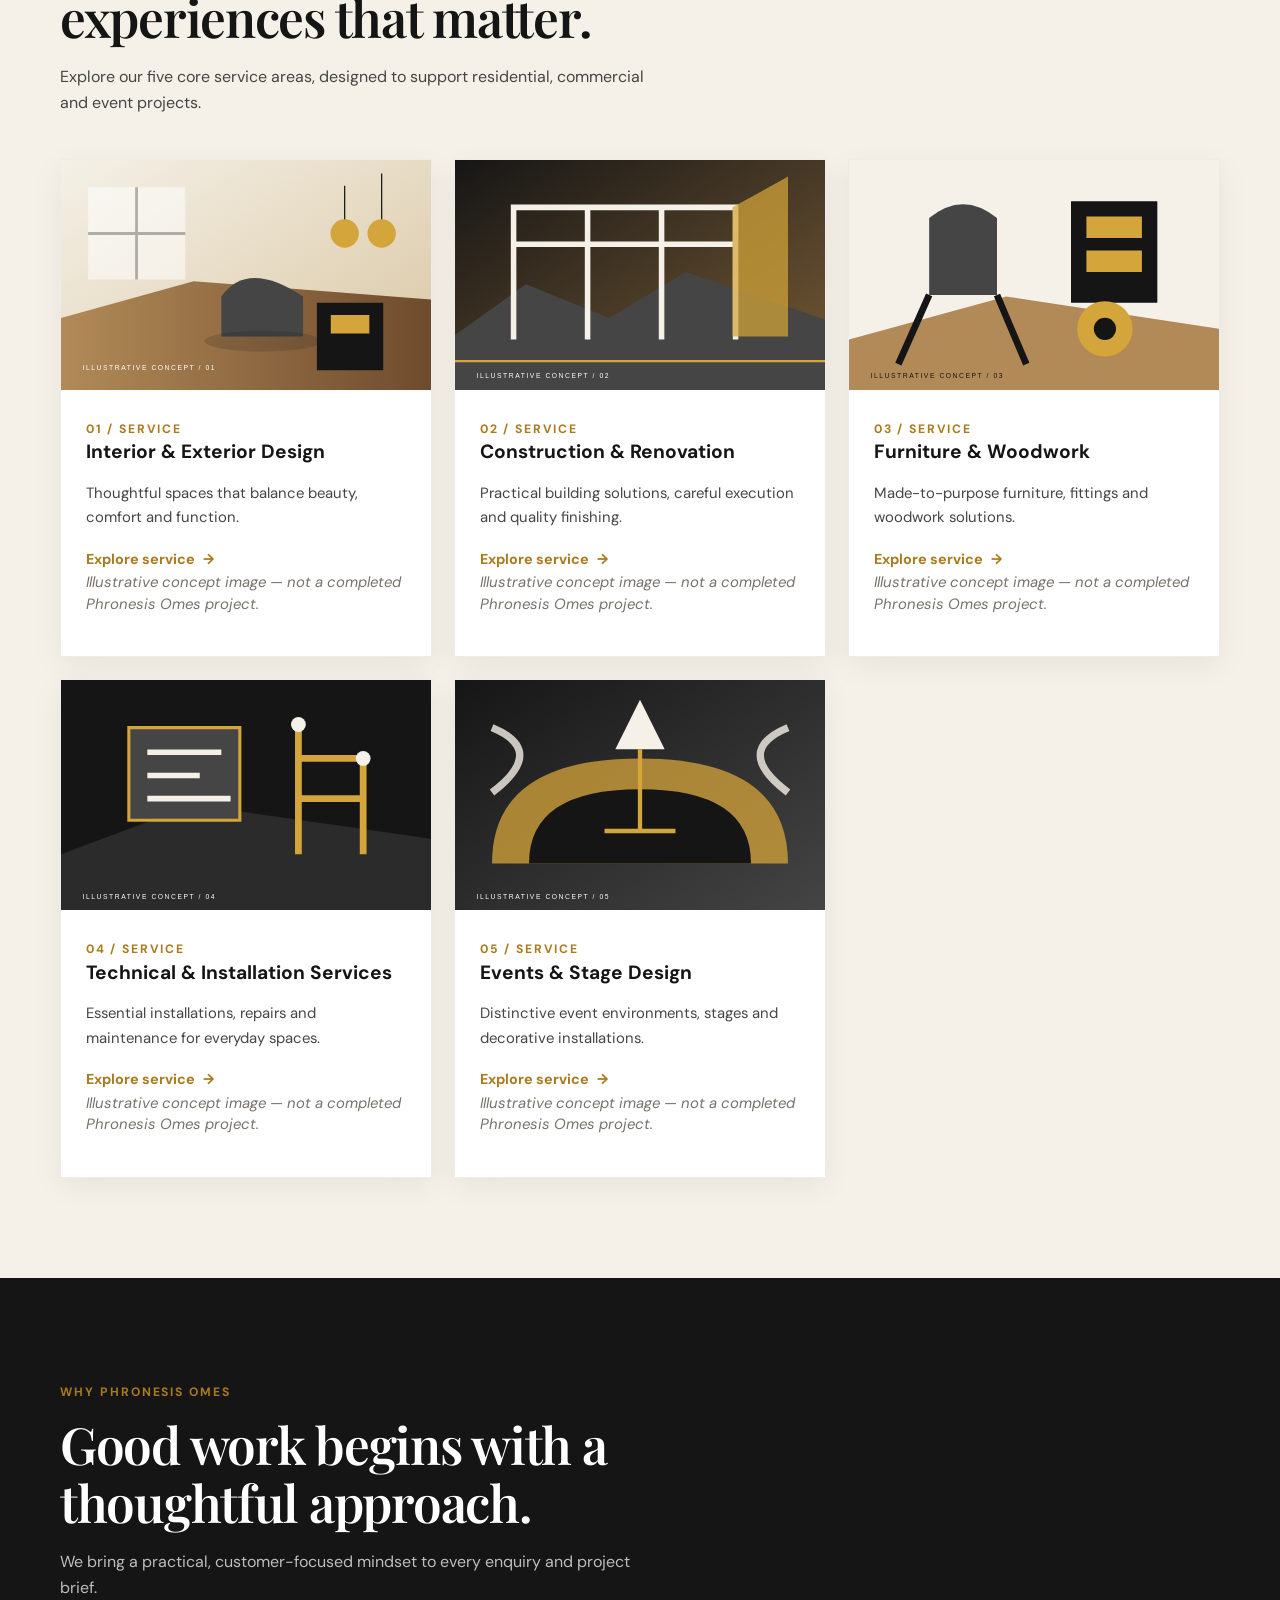
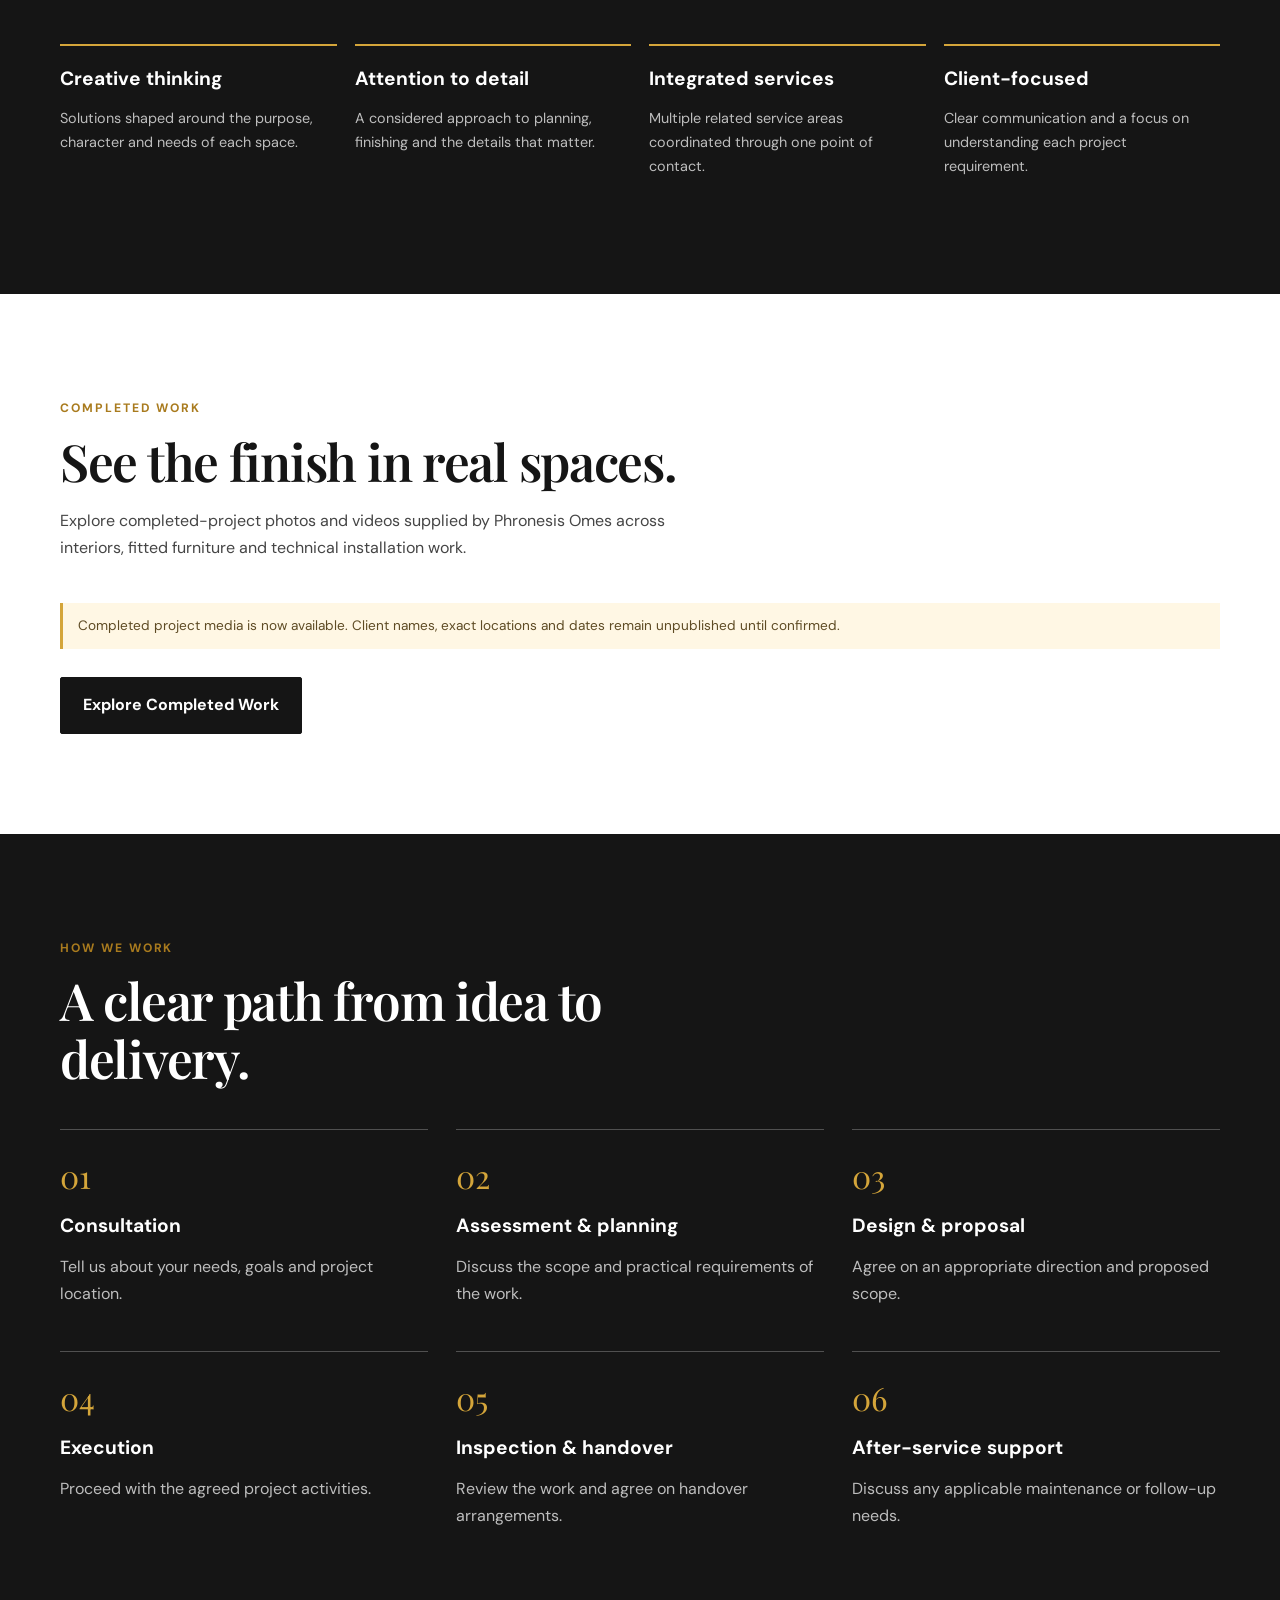
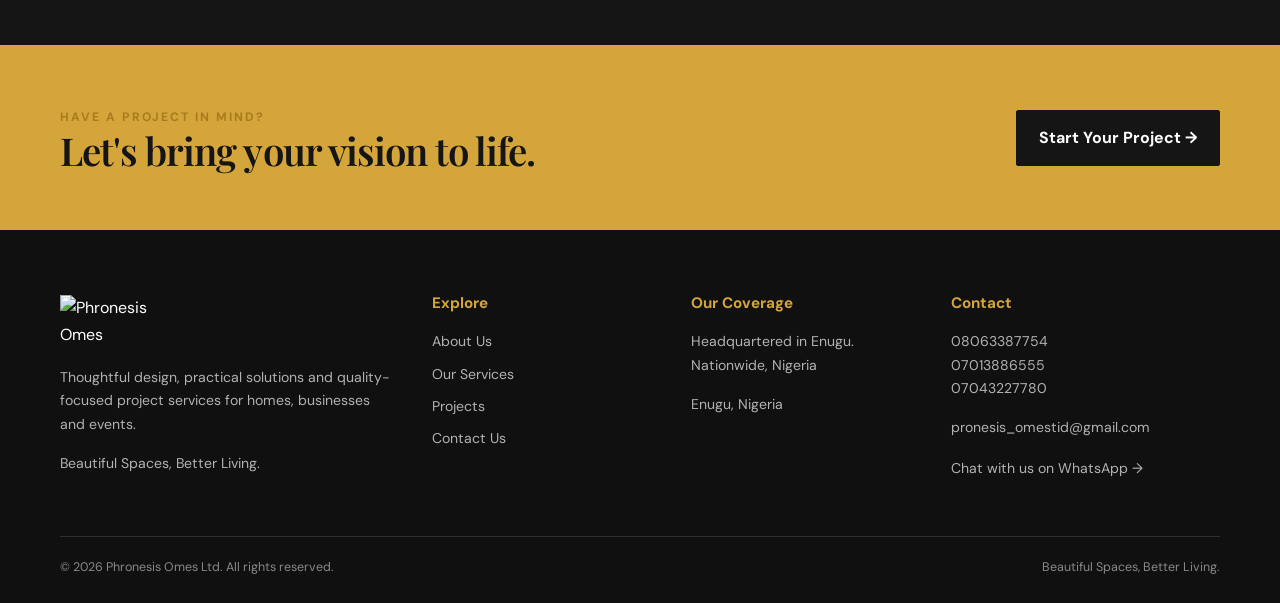
==== commit bbad883f: "Replace site logo with horizontal gold wordmark Update all five pages, favicon references, responsiv" ====
--- a/index.html
+++ b/index.html
@@ -7,14 +7,14 @@
   <meta name="description" content="Phronesis Omes provides design, construction, renovation, furniture, technical installation and event stage solutions across Nigeria. Headquartered in Enugu.">
   <meta name="theme-color" content="#151515">
   <link rel="canonical" href="https://samuel-omeje.github.io/phronesis-omes-website/">
-  <link rel="icon" href="assets/icons/phronesis-omes-logo.png" type="image/png">
+  <link rel="icon" href="assets/icons/phronesis-omes-horizontal-gold.svg" type="image/svg+xml">
   <link rel="stylesheet" href="css/style.css">
 </head>
 <body>
 
 <header class="site-header">
   <div class="container nav-wrap">
-    <a class="brand" href="index.html" aria-label="Phronesis Omes home"><img src="assets/icons/phronesis-omes-logo.png" alt="Phronesis Omes"></a>
+    <a class="brand" href="index.html" aria-label="Phronesis Omes home"><img src="assets/icons/phronesis-omes-horizontal-gold.svg" alt="Phronesis Omes"></a>
     <button class="menu-toggle" aria-expanded="false" aria-label="Toggle navigation">Menu</button>
     <nav class="nav-links" aria-label="Main navigation">
       <a href="index.html" data-nav="home">Home</a>
@@ -42,7 +42,7 @@
     <p>Whether you need a single service or support across several stages of a project, our aim is to make the process clear, considered and convenient.</p>
     <a class="text-link" href="about.html">Get to know us →</a>
   </div>
-  <div class="image-frame"><img src="assets/images/interior-concept.svg" alt="Illustrative contemporary interior design"><span class="image-caption">Illustrative design reference</span></div>
+  <div class="image-frame"><img src="assets/media/projects/completed-living-room.jpg" alt="Completed residential living room supplied by Phronesis Omes"><span class="image-caption">Completed project reference</span></div>
 </div></section>
 <section class="section section--ivory"><div class="container">
   <div class="section-heading"><span class="eyebrow">What We Do</span><h2>Solutions for the spaces and experiences that matter.</h2><p>Explore our five core service areas, designed to support residential, commercial and event projects.</p></div>
@@ -58,9 +58,9 @@
   </div>
 </div></section>
 <section class="section"><div class="container">
-  <div class="section-heading"><span class="eyebrow">Project Inspiration</span><h2>Explore what is possible.</h2><p>These illustrative references show the types of spaces and work our services relate to. They are not represented as completed Phronesis Omes projects.</p></div>
-  <div class="notice">Portfolio photography on this initial website is illustrative. Actual company project photographs and case studies can be added when supplied.</div>
-  <div style="margin-top:28px"><a class="btn btn--dark" href="projects.html">Explore Project Categories</a></div>
+  <div class="section-heading"><span class="eyebrow">Completed Work</span><h2>See the finish in real spaces.</h2><p>Explore completed-project photos and videos supplied by Phronesis Omes across interiors, fitted furniture and technical installation work.</p></div>
+  <div class="notice">Completed project media is now available. Client names, exact locations and dates remain unpublished until confirmed.</div>
+  <div style="margin-top:28px"><a class="btn btn--dark" href="projects.html">Explore Completed Work</a></div>
 </div></section>
 <section class="section section--dark"><div class="container">
   <div class="section-heading"><span class="eyebrow">How We Work</span><h2>A clear path from idea to delivery.</h2></div>
@@ -79,7 +79,7 @@
 <footer class="site-footer">
   <div class="container">
     <div class="footer-grid">
-      <div><img src="assets/icons/phronesis-omes-logo.png" alt="Phronesis Omes" class="footer-logo">
+      <div><img src="assets/icons/phronesis-omes-horizontal-gold.svg" alt="Phronesis Omes" class="footer-logo">
         <p>Thoughtful design, practical solutions and quality-focused project services for homes, businesses and events.</p>
         <p data-tagline>Beautiful Spaces, Better Living.</p>
       </div>
--- a/css/style.css
+++ b/css/style.css
@@ -42,7 +42,7 @@
 .btn--dark { background:var(--ink); color:var(--white); border-color:var(--ink); }
 .site-header { position:sticky; top:0; z-index:50; background:rgba(21,21,21,.97); color:var(--white); border-bottom:1px solid rgba(255,255,255,.09); }
 .nav-wrap { min-height:82px; display:flex; align-items:center; justify-content:space-between; gap:24px; }
-.brand img { width:230px; height:auto; }
+.brand img { width:78px; height:54px; object-fit:contain; object-position:center; }
 .nav-links { display:flex; align-items:center; gap:27px; font-size:.9rem; }
 .nav-links a { color:rgba(255,255,255,.82); }
 .nav-links a:hover,.nav-links a[aria-current="page"] { color:var(--gold); }
@@ -101,6 +101,7 @@
 .form-field textarea { min-height:135px; resize:vertical; }
 .form-note { font-size:.8rem; color:var(--muted); }
 .site-footer { background:#101010; color:white; padding:65px 0 25px; }
+.footer-logo { width:96px; height:auto; margin-bottom:18px; }
 .footer-grid { display:grid; grid-template-columns:1.5fr 1fr 1fr 1.2fr; gap:35px; }
 .site-footer p,.site-footer a { color:rgba(255,255,255,.68); font-size:.88rem; }
 .site-footer h3 { color:var(--gold); font-size:.95rem; }
@@ -111,7 +112,7 @@
 .empty-state { padding:30px; border:1px dashed var(--line); text-align:center; }
 @media (max-width:900px) {
   .nav-links { gap:15px; font-size:.82rem; }
-  .brand img { width:190px; }
+  .brand img { width:70px; height:48px; }
   .cards { grid-template-columns:repeat(2,1fr); }
   .feature-grid { grid-template-columns:repeat(2,1fr); }
   .footer-grid { grid-template-columns:repeat(2,1fr); }
